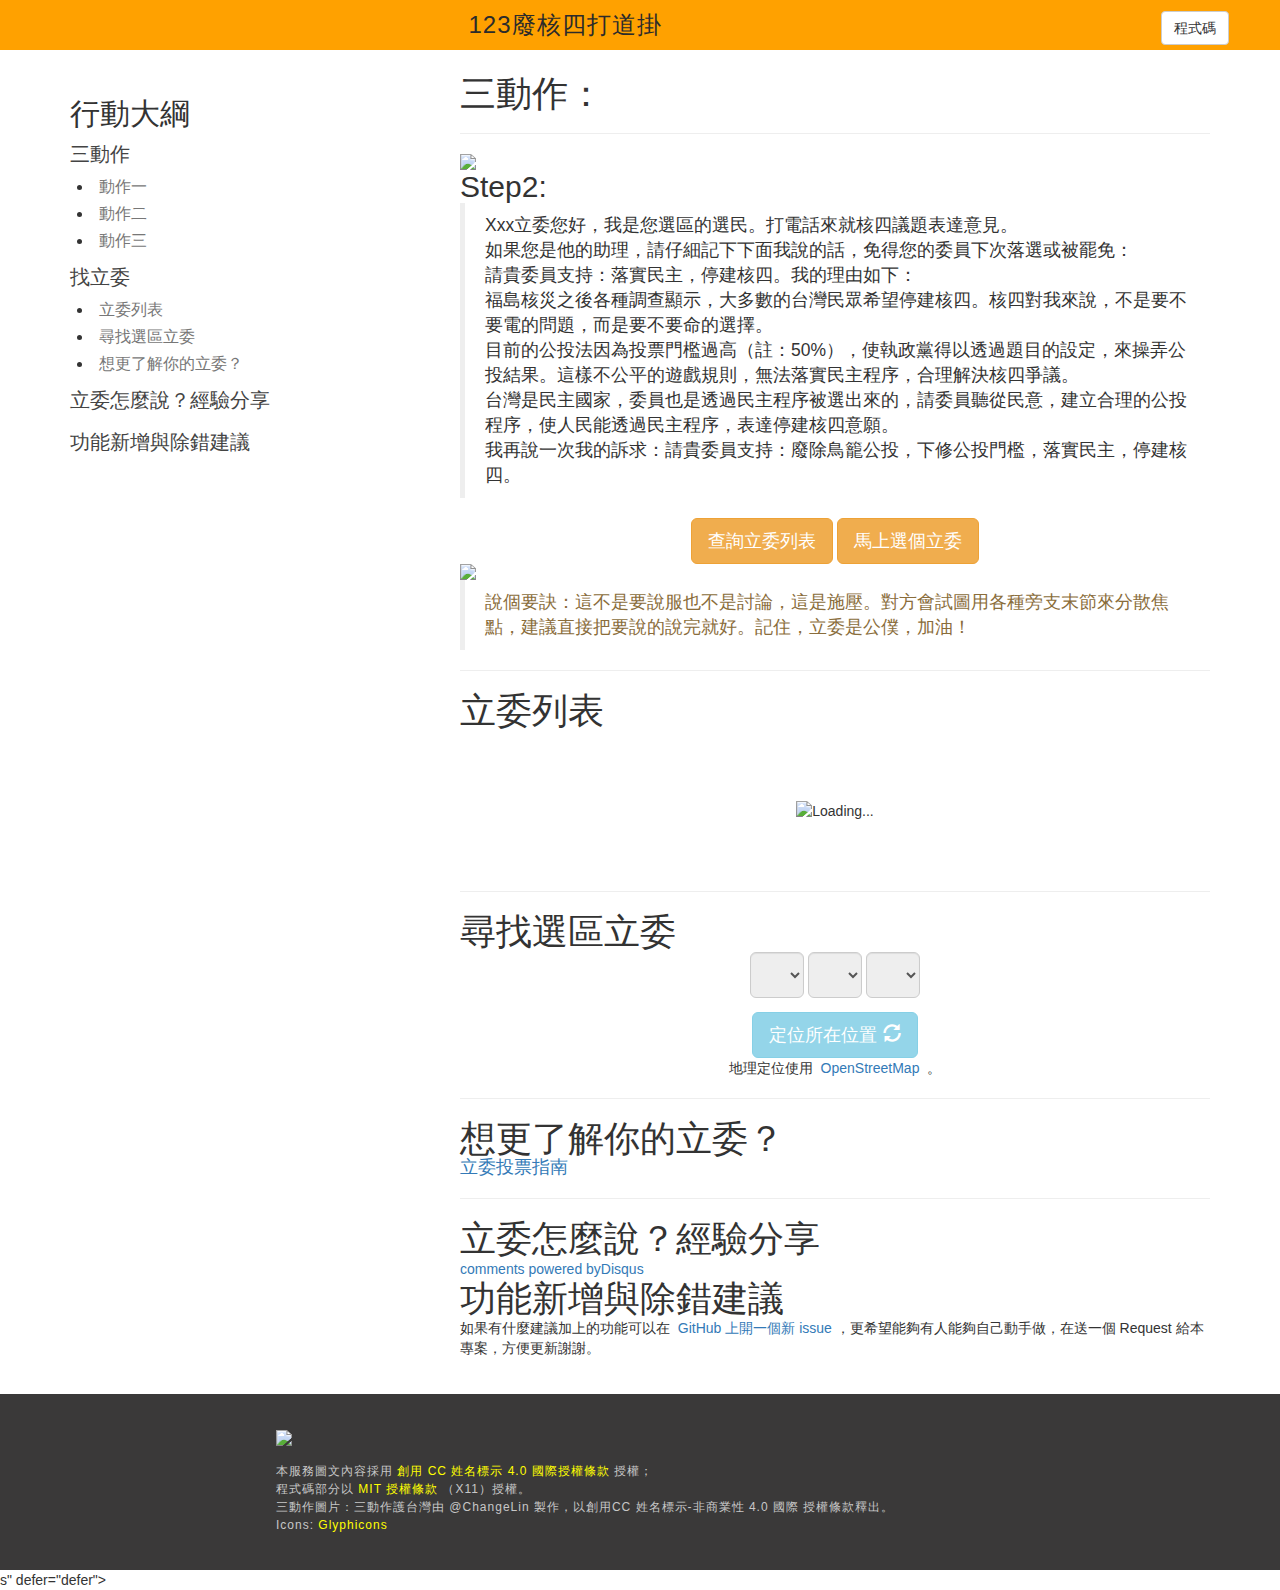
==== nonuke.html @ b55a1bca "fix disqus" ====
<html>
  	<head>
		<title>
		123廢核四打道掛
		</title>
		<meta charset="utf-8">	
		<meta property="og:title" content="123廢核四打道掛">
		<meta property="og:site_name" content="123廢核四打道掛">
		<meta property="og:url" content="123.g0v.tw">
		<meta property="og:description" content="123廢核四打道掛">
		<meta property="og:image" content="/images/step/step1.png">
		<meta property="og:locale" content="zh_TW">
		<meta name="author" content="">
		<meta name="viewport" content="width=device-width, initial-scale=1.0, maximum-scale=1.0, user-scalable=no">
		<link rel="shortcut icon" href="/images/favicon.ico">
		
		<link rel="stylesheet" href="http://netdna.bootstrapcdn.com/bootstrap/3.1.1/css/bootstrap.min.css">
		
		<link rel="stylesheet" href="css/style.css">
		
		<link rel="stylesheet" href="css/locate.css">
		
		
	</head>
<body>
	<div id="topbar" class="text-center">
		<div class="contribute pull-right">
			<a href="http://github.com/chilijung/ly-tel">
				<button class="btn btn-default">程式碼</button>
			</a>
			<div class="share a2a_kit a2a_kit_size_32 a2a_default_style">
				<a href="http://www.addtoany.com/share_save" class="a2a_dd"></a>
				<a class="a2a_button_facebook"></a>
				<a class="a2a_button_twitter"></a>
				<a class="a2a_button_google_plus"></a>
			</div>
		</div><a href="/" class="logo">123廢核四打道掛</a>
	</div>


	<div class="bottombar visible-xs">
		<div class="container">
			<ul class="row">
				
				<li class="col-xs-4">
					<a href="#teach"><span class="glyphicon glyphicon-bullhorn"></span><br>三動作</a>
				</li>
				
				<li class="col-xs-4">
					<a href="#ly"><span class="glyphicon glyphicon-th-list"></span><br>名單列表</a>
				</li>
				
				<li class="col-xs-4">
					<a href="#ly-discuss"><span class="glyphicon glyphicon-group"></span><br>經驗分享</a>
				</li>
				
			</ul>
		</div>
	</div>
	<div class="container">
		<div class="row">
			<input type="checkbox" id="menu">
			<label for="menu" onclick=""></label>
			<nav role="off-canvas" class="sidebar col-sm-4">
				<h2>行動大綱</h2>
				<ul>
					
					<li class="title">
						<a href="#teach">
							三動作
						</a>
						
						</li><li>
							<a href="#action1">
								動作一
							</a>
						</li>
						
						<li>
							<a href="#action2">
								動作二
							</a>
						</li>
						
						<li>
							<a href="#action3">
								動作三
							</a>
						</li>
						
					
					
					<li class="title">
						<a href="#ly">
							找立委
						</a>
						
						</li><li>
							<a href="#ly-list">
								立委列表
							</a>
						</li>
						
						<li>
							<a href="#ly-locate">
								尋找選區立委
							</a>
						</li>
						
						<li>
							<a href="#ly-more">
								想更了解你的立委？
							</a>
						</li>
						
					
					
					<li class="title">
						<a href="#discuss">
							立委怎麼說？經驗分享
						</a>
						
					</li>
					
					<li class="title">
						<a href="#report">
							功能新增與除錯建議
						</a>
						
					</li>
					
				</ul>
			</nav>
			<main id="main" class="col-sm-8">
				
					<p><a id="teach"></a></p>
<h1 id="-">三動作：</h1>
<hr>
<div id="text-instruction">

    <h3> 
        動作一：
    </h3>

    拿起電話，撥號。

    <h3>
        動作二：
    </h3>

    <p>
    Xxx立委您好，我是您選區的選民。打電話來就核四議題表達意見。
    </p>

     <p>
    如果您是他的助理，請仔細記下下面我說的話，免得您的委員下次落選或被罷免：
    </p>

    <p> 
    請貴委員支持：落實民主，停建核四。我的理由如下：
    </p>

    <p>福島核災之後各種調查顯示，大多數的台灣民眾希望停建核四。核四對我來說，不是要不要電的問題，而是要不要命的選擇。</p>

    <p>目前的公投法因為投票門檻過高（註：50%），使執政黨得以透過題目的設定，來操弄公投結果。這樣不公平的遊戲規則，無法落實民主程序，合理解決核四爭議。</p>

    <p>台灣是民主國家，委員也是透過民主程序被選出來的，請委員聽從民意，建立合理的公投程序，使人民能透過民主程序，表達停建核四意願。</p>

    <p>我再說一次我的訴求：請貴委員支持：廢除鳥籠公投，下修公投門檻，落實民主，停建核四。</p>

    <h3>
        動作三：
    </h3>

    掛線。
</div>

<div id="img-instruction">
    <a id="action1"></a>
    <img src="/images/step/step1.png">

    <a id="action2"></a>

    <h2> Step2: </h2>
    <blockquote>
        <p>
        Xxx立委您好，我是您選區的選民。打電話來就核四議題表達意見。
        </p>

         <p>
        如果您是他的助理，請仔細記下下面我說的話，免得您的委員下次落選或被罷免：
        </p>

        <p> 
        請貴委員支持：落實民主，停建核四。我的理由如下：
        </p>

        <p>福島核災之後各種調查顯示，大多數的台灣民眾希望停建核四。核四對我來說，不是要不要電的問題，而是要不要命的選擇。</p>

        <p>目前的公投法因為投票門檻過高（註：50%），使執政黨得以透過題目的設定，來操弄公投結果。這樣不公平的遊戲規則，無法落實民主程序，合理解決核四爭議。</p>

        <p>台灣是民主國家，委員也是透過民主程序被選出來的，請委員聽從民意，建立合理的公投程序，使人民能透過民主程序，表達停建核四意願。</p>

        <p>我再說一次我的訴求：請貴委員支持：廢除鳥籠公投，下修公投門檻，落實民主，停建核四。</p>
    </blockquote>
    <p class="text-center">
        <a class="btn btn-warning btn-lg" href="#ly">
            查詢立委列表
        </a>
        <a class="btn btn-warning btn-lg" href="#ly-id">
            馬上選個立委
        </a>
    </p>

    <a id="action3"></a>
    <img src="/images/step/step3.png">
</div>

<blockquote class="text-warning">
    說個要訣：這不是要說服也不是討論，這是施壓。對方會試圖用各種旁支末節來分散焦點，建議直接把要說的說完就好。記住，立委是公僕，加油！
</blockquote>

<hr>

				
				<a id="ly"></a>
				<h1 id="ly-list">立委列表</h1>
				<div id="results">
					<p class="loading text-center">
						<img src="images/loading.gif" alt="Loading...">
					</p>
				</div>
				<hr>
				<h1 id="ly-locate">尋找選區立委</h1>
				<form role="form" class="form-inline">
					<p class="text-center">
						<span class="form-group">
							<label for="address-selector0" class="sr-only">
								縣市
							</label>
							<select id="address-selector0" disabled="disabled" title="縣市" class="address-selector form-control input-lg">
								
							</select>
						</span>
						<span class="form-group">
							<label for="address-selector1" class="sr-only">
								鄉鎮市區
							</label>
							<select id="address-selector1" disabled="disabled" title="鄉鎮市區" class="address-selector form-control input-lg"></select>
						</span>
						<span class="form-group">
							<label for="address-selector2" class="sr-only">
								村里
							</label>
							<select id="address-selector2" disabled="disabled" title="村里" class="address-selector form-control input-lg"></select>
						</span>
					</p>
				</form>
				<p id="locate-me-block" class="text-center">
					<button id="locate-me" disabled="disabled" class="btn btn-info btn-lg">定位所在位置
						<span id="looking-up-location" class="glyphicon glyphicon-refresh">
							
						</span>
					</button>
				</p>
				<div id="reps"></div>
				<p class="text-center">
					地理定位使用&nbsp;
					<a href="http://www.openstreetmap.org/" target="_blank">
						OpenStreetMap
					</a>&nbsp;。
				</p>
				<hr>
				<!-- <h1 id="ly-state">立委「先立法，再審查」承諾書繳交情形列表</h1><a href="http://web.ntnu.edu.tw/~60132057A/FuMou/" target="_blank"><h4>承諾書繳交情形列表</h4></a>
				<hr> -->
				<h1 id="ly-more">想更了解你的立委？</h1><a href="http://vote.ly.g0v.tw/" target="_blank"><h4>立委投票指南</h4></a>
				<hr>
				<h1 id="discuss">立委怎麼說？經驗分享</h1>
				<div id="disqus_thread"></div>
				<script type="text/javascript">
					/* * * CONFIGURATION VARIABLES: EDIT BEFORE PASTING INTO YOUR WEBPAGE * * */
					var disqus_shortname = 'nonukely'; // required: replace example with your forum shortname
					/* * * DON'T EDIT BELOW THIS LINE * * */
					(function () {
						var dsq = document.createElement('script');
						dsq.type = 'text/javascript';
						dsq.async = true;
						dsq.src = '//' + disqus_shortname + '.disqus.com/embed.js';
						(document.getElementsByTagName('head')[0] || document.getElementsByTagName('body')[0]).appendChild(dsq);
					})();
				</script>
				<noscript>Please enable JavaScript to view the<a href="http://disqus.com/?ref_noscript">comments powered by Disqus.</a>
				</noscript><a href="http://disqus.com" class="dsq-brlink">comments powered by<span class="logo-disqus">Disqus</span></a>
				
				<h1 id="report">功能新增與除錯建議</h1>
					<div>
						如果有什麼建議加上的功能可以在&nbsp;
						<a href="https://github.com/chilijung/ly-tel/issues/new" target="_bland">
							GitHub 上開一個新 issue
						</a>
						，更希望能夠有人能夠自己動手做，在送一個 Request 給本專案，方便更新謝謝。
					</div>
			</main>
		</div>
	</div>
	<footer id="footer">
		<div class="container">
			<div class="footer-logo"><a href="http://g0v.tw" target="_blank" title="g0v 零時政府" class="g0v">g0v</a>
			</div>
			<div class="footer-info">
				<p class="copyright">
					<img src="/images/cc.png">
					<span>本服務圖文內容採用
						<a href="http://creativecommons.org/licenses/by/4.0/deed.zh_TW" rel="license" target="_blank">
							創用 CC 姓名標示 4.0 國際授權條款
						</a>授權；<br>程式碼部分以
						<a href="http://github.com/chilijung/ly-tel" target="_blank">
							MIT 授權條款
						</a>（X11）授權。<br>三動作圖片：三動作護台灣由 @ChangeLin 製作，以創用CC 姓名標示-非商業性 4.0 國際 授權條款釋出。<br>Icons:
						<a href="http://glyphicons.com/">
							Glyphicons
						</a>
					</span>
				</p>
			</div>
		</div>
	</footer>
	
		<script src="https://code.jquery.com/jquery-1.11.0.min.js" defer="defer"></script>
	
		<script src="js/locate/assets/rep_data.js" defer="defer"></script>
	
		<script src="js/locate/assets/rep_card.js" defer="defer"></script>
	
		<script src="js/locate/assets/rep_selector.js" defer="defer"></script>
	
		<script src="js/locate/assets/location_resolver.js" defer="defer"></script>
	
		<script src="js/locate/assets/app.js" defer="defer"></script>
	
		<script src="js/locate-start.js" defer="defer"></script>
	
		<script src="//static.addtoany.com/menu/page.js" defer="defer"></script>
	
		<script src="//cdnjs.cloudflare.com/ajax/libs/jquery-cookie/1.4.0/jquery.cookie.min.js" defer="defer"></script>
	
		<script src="js/script.js" defer="defer"></script>
	
		<script src="//netdna.bootstrapcdn.com/bootstrap/3.1.1/js/bootstrap.min.js" defer="defer"></script>
	
	<script>
		(function (i, s, o, g, r, a, m) {
			i['GoogleAnalyticsObject'] = r;
			i[r] = i[r] || function () {
				(i[r].q = i[r].q || []).push(arguments)
			}, i[r].l = 1 * new Date();
			a = s.createElement(o),
			m = s.getElementsByTagName(o)[0];
			a.async = 1;
			a.src = g;
			m.parentNode.insertBefore(a, m)
		})(window, document, 'script', '//www.google-analytics.com/analytics.js', 'ga');
		ga('create', 'UA-41326468-1', 'g0v.today');
		ga('send', 'pageview');
	</script>
</body>
</html>s" defer="defer"></script>
	
		<script src="js/locate/assets/rep_data.js" defer="defer"></script>
	
		<script src="js/locate/assets/rep_card.js" defer="defer"></script>
	
		<script src="js/locate/assets/rep_selector.js" defer="defer"></script>
	
		<script src="js/locate/assets/location_resolver.js" defer="defer"></script>
	
		<script src="js/locate/assets/app.js" defer="defer"></script>
	
		<script src="js/locate-start.js" defer="defer"></script>
	
		<script src="//static.addtoany.com/menu/page.js" defer="defer"></script>
	
		<script src="//cdnjs.cloudflare.com/ajax/libs/jquery-cookie/1.4.0/jquery.cookie.min.js" defer="defer"></script>
	
		<script src="js/script.js" defer="defer"></script>
	
		<script src="//netdna.bootstrapcdn.com/bootstrap/3.1.1/js/bootstrap.min.js" defer="defer"></script>
	
	<script>
		(function (i, s, o, g, r, a, m) {
			i['GoogleAnalyticsObject'] = r;
			i[r] = i[r] || function () {
				(i[r].q = i[r].q || []).push(arguments)
			}, i[r].l = 1 * new Date();
			a = s.createElement(o),
			m = s.getElementsByTagName(o)[0];
			a.async = 1;
			a.src = g;
			m.parentNode.insertBefore(a, m)
		})(window, document, 'script', '//www.google-analytics.com/analytics.js', 'ga');
		ga('create', 'UA-41326468-1', 'g0v.today');
		ga('send', 'pageview');
	</script>
</body>
</html>
---- css/style.css ----
.centered {
  float: none;
  margin: 0 auto; }

.center {
  text-align: center; }

@media only screen and (max-width: 767px) {
  ul#links {
    background-color: yellow; } }

.sidebar {
  margin-top: 42px;
  text-decoration: none;
  overflow: scroll; }
  @media only screen and (max-width: 767px) {
    .sidebar {
      padding: 0 16px;
      margin-left: 0; } }
  .sidebar h2 {
    margin-top: 5px; }

.sidebar ul {
  margin-bottom: 21px;
  list-style-position: inside;
  font-size: 20px;
  line-height: 1.5;
  padding-bottom: 3px; }
  .sidebar ul a {
    color: #444; }

.sidebar li.title {
  font-size: 20px;
  padding-bottom: 3px;
  padding-top: 9px;
  list-style-type: none; }
  .sidebar li.title a {
    color: #444; }

.sidebar li.title .small {
  font-size: 15px;
  padding-left: 5px; }

.sidebar li {
  font-size: 16px; }

.sidebar li a {
  color: #777; }

.sidebar li a:hover {
  text-decoration: none;
  color: red; }

.sidebar li:not(.title) {
  margin-left: 7px;
  padding-top: 3px; }

.sidebar.affix {
  top: 0;
  position: static !important; }
  @media only screen and (min-width: 768px) {
    .sidebar.affix {
      position: fixed !important; }
      .sidebar.affix + #main {
        margin-left: 33.33333%; } }

.bottombar {
  z-index: 1;
  position: fixed;
  bottom: 0;
  left: 0;
  right: 0;
  background: rgba(255, 255, 255, 0.9);
  text-align: center;
  border-top: 1px #ccc solid; }
  .bottombar ul {
    padding-left: 0;
    list-style-type: none;
    margin: 0; }
  .bottombar a {
    display: block;
    width: 100%;
    height: 100%;
    color: #444;
    padding: 1em 0; }
  .bottombar .glyphicon {
    font-size: 150%; }

input {
  display: none; }

@media only screen and (max-width: 767px) {
  nav[role="off-canvas"] {
    position: absolute;
    top: 3em;
    left: -20em;
    width: 20em;
    opacity: 0; }
    nav[role="off-canvas"] ul > li {
      height: 100%;
      width: 100%;
      text-align: left;
      margin: 0; }
  label {
    display: block;
    cursor: pointer; }
    label:after {
      position: absolute;
      top: 0.5em;
      left: 0.5em;
      z-index: 5;
      content: "\2261";
      font-size: 1.8em; }
  label:hover, input:checked ~ label {
    color: #000; }
  input:checked ~ nav[role="off-canvas"] {
    -moz-transition-property: all;
    -o-transition-property: all;
    -webkit-transition-property: all;
    transition-property: all;
    -moz-transition-duration: 0.6s;
    -o-transition-duration: 0.6s;
    -webkit-transition-duration: 0.6s;
    transition-duration: 0.6s;
    opacity: 1;
    left: 0;
    top: 13%; }
    input:checked ~ nav[role="off-canvas"] ul > li {
      padding: 0.2em 0.55em 0.2em 1.5em; }
  input:checked ~ .bottombar {
    display: none; }
  input:checked ~ main {
    -moz-transition-property: all;
    -o-transition-property: all;
    -webkit-transition-property: all;
    transition-property: all;
    -moz-transition-duration: 0.6s;
    -o-transition-duration: 0.6s;
    -webkit-transition-duration: 0.6s;
    transition-duration: 0.6s;
    margin-left: 20.5em;
    margin-right: -20.5em; } }

.centered {
  float: none;
  margin: 0 auto; }

.center {
  text-align: center; }

/* CSS Document */
/*reset*/
body, h1, h2, h3, h4, h5, h6, p, ul, ol {
  margin: 0px;
  padding: 0px; }

.loading {
  margin: 5em; }

#results h1 {
  font-size: 22px;
  line-height: 1.5;
  margin: 0; }

#results h2 {
  font-size: 14px;
  line-height: 1.5;
  margin: 0.5em 0; }

#results article {
  padding: 1.5em 0; }
  #results article img.img-circle {
    width: 32px;
    height: 32px; }
  @media only screen and (max-width: 767px) {
    #results article h1, #results article h2 {
      display: inline-block;
      padding-left: 10px;
      vertical-align: middle;
      margin: 0;
      line-height: 1.2; }
    #results article header {
      margin-bottom: 0.5em; }
    #results article:before {
      display: block !important; }
    #results article div.col-xs-1 img {
      display: inline-block; }
    #results article .ly-info {
      float: left;
      width: 30%; }
    #results article .ly-avatar, #results article .ly-title {
      float: none;
      width: 100%;
      text-align: center; }
    #results article .ly-title h1, #results article .ly-title h2 {
      padding: 0.3em 0;
      display: block; }
    #results article .ly-contact {
      width: 70%; } }

#results article:nth-child(2n) {
  background: #eee; }

#results .contact:nth-child(2n) {
  border-top: 1px solid #E2E2E2;
  margin-top: 0.7em;
  padding-top: 0.7em; }

#results .contact {
  margin-top: 0.5em; }
  #results .contact .glyphicon-earphone {
    color: #fff;
    background: #f00;
    border-radius: 100px;
    display: inline-block;
    padding: 0.25em; }
  #results .contact .tel {
    font-size: 16px; }

#results .contact:first-child {
  margin-top: 0em; }

#results .contact h3 {
  margin-top: 0;
  font-size: 14px;
  margin-bottom: 0.5em;
  font-weight: bold; }

#topbar {
  background: #ffa100;
  padding: 0.75em; }

#topbar .logo {
  font-size: 24px;
  color: #2b2b2b;
  line-height: 1.2;
  letter-spacing: 1px;
  text-decoration: none; }

#topbar .logo:hover {
  color: #454545; }

#topbar .share {
  width: 150px; }

/* main */
#main #text-instruction {
  display: block; }
#main #img-instruction {
  display: none; }
  #main #img-instruction img {
    max-width: 100%; }
@media only screen and (min-width: 768px) {
  #main {
    margin-top: 24px; }
    #main #text-instruction {
      display: none; }
    #main #img-instruction {
      display: block; } }

#locator {
  width: 100%;
  height: 600px; }

#map {
  width: 100%;
  height: 500px; }

/*main .head {
  font-size: 50px;
}
main .head:before {
  background-image: url(/images/logo/logo.png);
  content: " ";
  width: 31.799999999999997px;
  height: 37.199999999999996px;
  background-size: 31.799999999999997px 37.199999999999996px;
  position: absolute;
  margin-left: -37px;
  margin-top: 13px;
}
main .content {
  margin-bottom: 70px;
}
main .content .title {
  padding-left: 17px;
  margin-left: -30px;
  font-size: 40px;
  margin-bottom: 15px;
}
main .content .title:target {
  margin-top: 50px;
  border-left: 5px red solid;
}
main .content .intro {
  font-size: 20px;
  line-height: 1.5em;
}
main .md {
  margin-left: 10px;
}
main .md h2 {
  margin-left: -20px;
}
main .md p {
  font-size: 17px;
}

*/
/* footer */
#footer {
  margin-top: 36px;
  padding: 36px 0;
  clear: both;
  position: relative;
  background-color: #3a3939;
  color: #c7c7c7;
  overflow: hidden; }

#footer .container {
  padding: 0 16px;
  max-width: 760px; }

#footer a {
  color: yellow; }

#footer .copyright {
  font-size: 13px;
  line-height: 1.4em;
  margin: 0;
  text-align: center; }

#footer .copyright img {
  display: block;
  margin: 0 auto 12px; }

#footer .copyright span {
  vertical-align: middle;
  letter-spacing: 1px;
  line-height: 1.5;
  font-size: 12px;
  display: inline-block; }

#footer .footer-logo {
  margin-bottom: 12px; }

#footer .g0v {
  display: block;
  color: transparent;
  text-shadow: none;
  background-color: transparent;
  border: 0;
  background-image: url('/images/g0v.png');
  background-repeat: no-repeat;
  background-position: 50% 50%;
  width: 173px;
  height: 32px;
  margin: 0 auto; }

@media (min-width: 767px) {
  #footer .copyright {
    text-align: left; }
  #footer .copyright img {
    line-height: 32px;
    margin-bottom: 0;
    display: inline-block; }
  #footer .footer-logo {
    margin-bottom: 0;
    float: right; } }
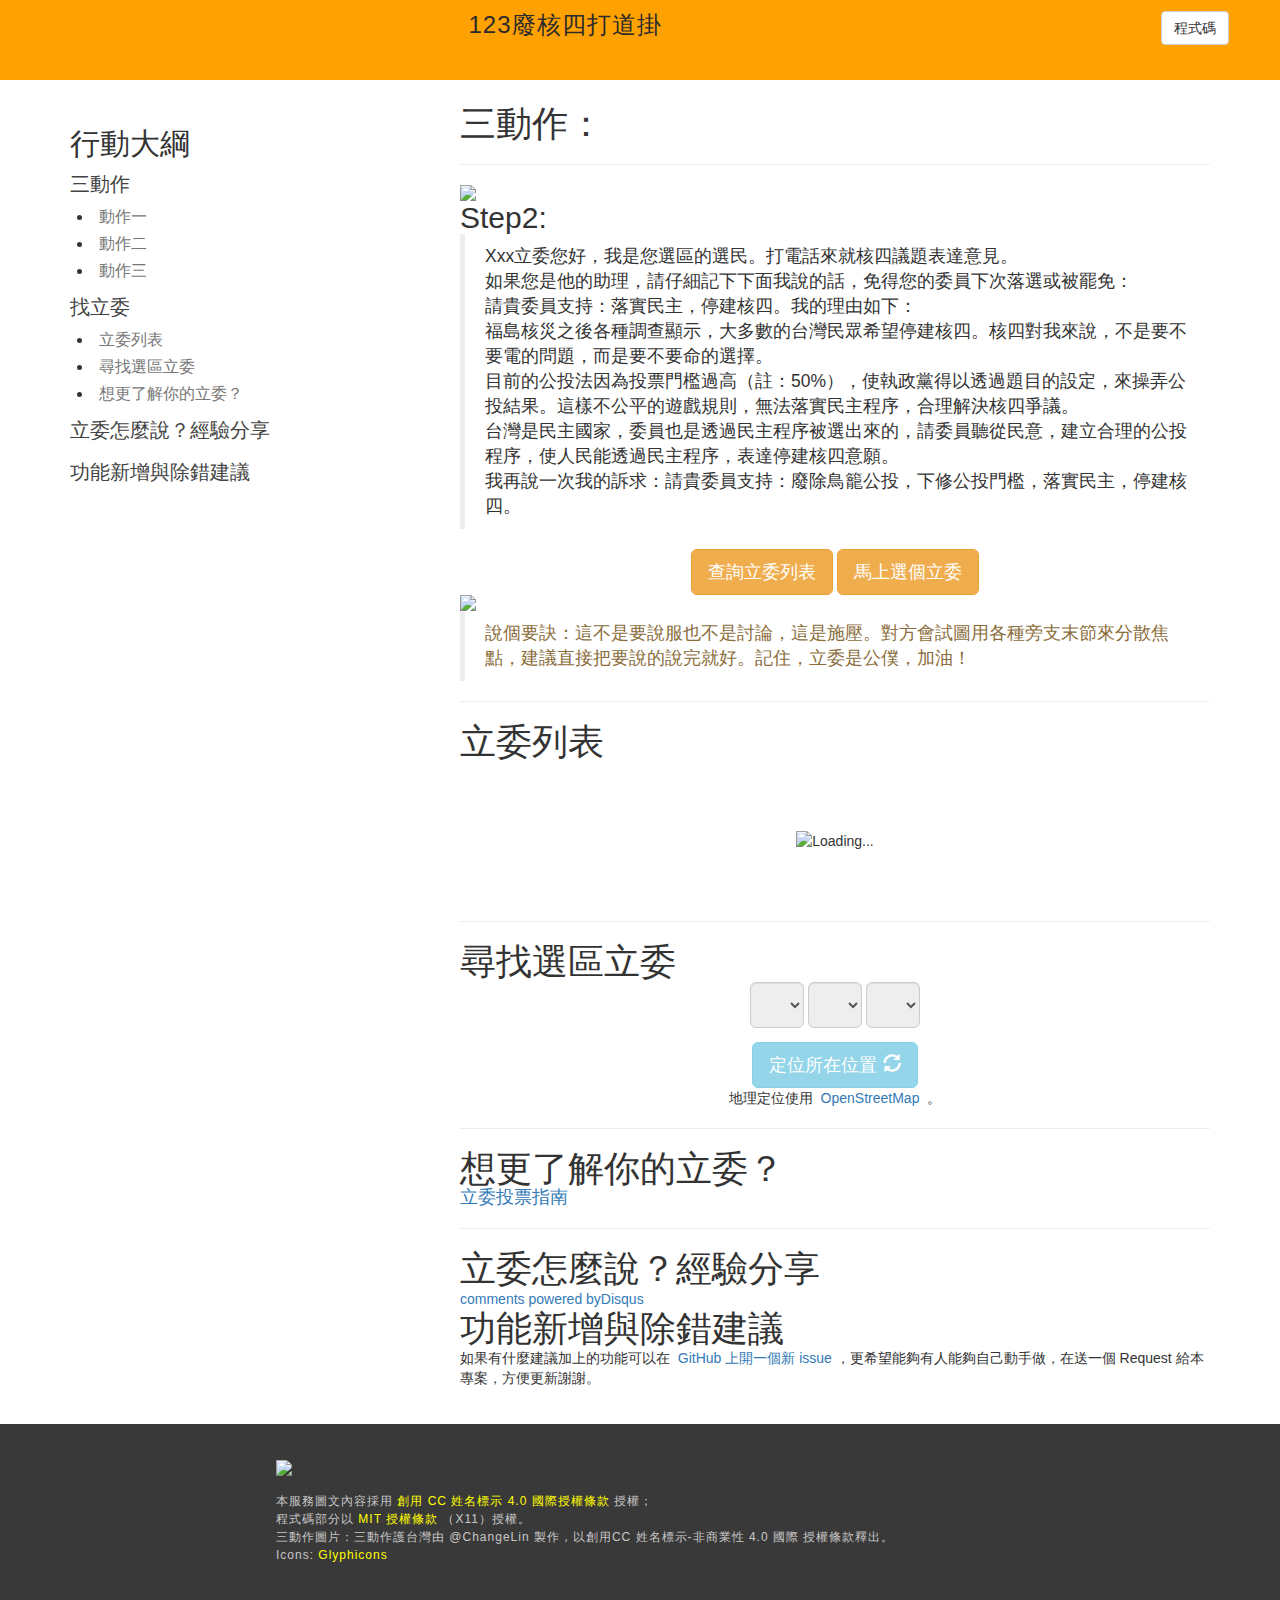
==== commit 546cda45: "remove no longer use pkgs, and fix styles" ====
--- a/nonuke.html
+++ b/nonuke.html
@@ -25,7 +25,7 @@
 <body>
 	<div id="topbar" class="text-center">
 		<div class="contribute pull-right">
-			<a href="http://github.com/chilijung/ly-tel">
+			<a href="http://github.com/chilijung/ly-tel" target="_blank">
 				<button class="btn btn-default">程式碼</button>
 			</a>
 			<div class="share a2a_kit a2a_kit_size_32 a2a_default_style">
@@ -292,6 +292,7 @@
 				<noscript>Please enable JavaScript to view the<a href="http://disqus.com/?ref_noscript">comments powered by Disqus.</a>
 				</noscript><a href="http://disqus.com" class="dsq-brlink">comments powered by<span class="logo-disqus">Disqus</span></a>
 				
+				
 				<h1 id="report">功能新增與除錯建議</h1>
 					<div>
 						如果有什麼建議加上的功能可以在&nbsp;
@@ -364,42 +365,4 @@
 		ga('send', 'pageview');
 	</script>
 </body>
-</html>s" defer="defer"></script>
-	
-		<script src="js/locate/assets/rep_data.js" defer="defer"></script>
-	
-		<script src="js/locate/assets/rep_card.js" defer="defer"></script>
-	
-		<script src="js/locate/assets/rep_selector.js" defer="defer"></script>
-	
-		<script src="js/locate/assets/location_resolver.js" defer="defer"></script>
-	
-		<script src="js/locate/assets/app.js" defer="defer"></script>
-	
-		<script src="js/locate-start.js" defer="defer"></script>
-	
-		<script src="//static.addtoany.com/menu/page.js" defer="defer"></script>
-	
-		<script src="//cdnjs.cloudflare.com/ajax/libs/jquery-cookie/1.4.0/jquery.cookie.min.js" defer="defer"></script>
-	
-		<script src="js/script.js" defer="defer"></script>
-	
-		<script src="//netdna.bootstrapcdn.com/bootstrap/3.1.1/js/bootstrap.min.js" defer="defer"></script>
-	
-	<script>
-		(function (i, s, o, g, r, a, m) {
-			i['GoogleAnalyticsObject'] = r;
-			i[r] = i[r] || function () {
-				(i[r].q = i[r].q || []).push(arguments)
-			}, i[r].l = 1 * new Date();
-			a = s.createElement(o),
-			m = s.getElementsByTagName(o)[0];
-			a.async = 1;
-			a.src = g;
-			m.parentNode.insertBefore(a, m)
-		})(window, document, 'script', '//www.google-analytics.com/analytics.js', 'ga');
-		ga('create', 'UA-41326468-1', 'g0v.today');
-		ga('send', 'pageview');
-	</script>
-</body>
 </html>--- a/css/style.css
+++ b/css/style.css
@@ -11,8 +11,7 @@
 
 .sidebar {
   margin-top: 42px;
-  text-decoration: none;
-  overflow: scroll; }
+  text-decoration: none; }
   @media only screen and (max-width: 767px) {
     .sidebar {
       padding: 0 16px;
@@ -139,7 +138,7 @@
     -webkit-transition-duration: 0.6s;
     transition-duration: 0.6s;
     margin-left: 20.5em;
-    margin-right: -20.5em; } }
+    opacity: 0; } }
 
 .centered {
   float: none;
@@ -228,6 +227,7 @@
 
 #topbar {
   background: #ffa100;
+  height: 80px;
   padding: 0.75em; }
 
 #topbar .logo {
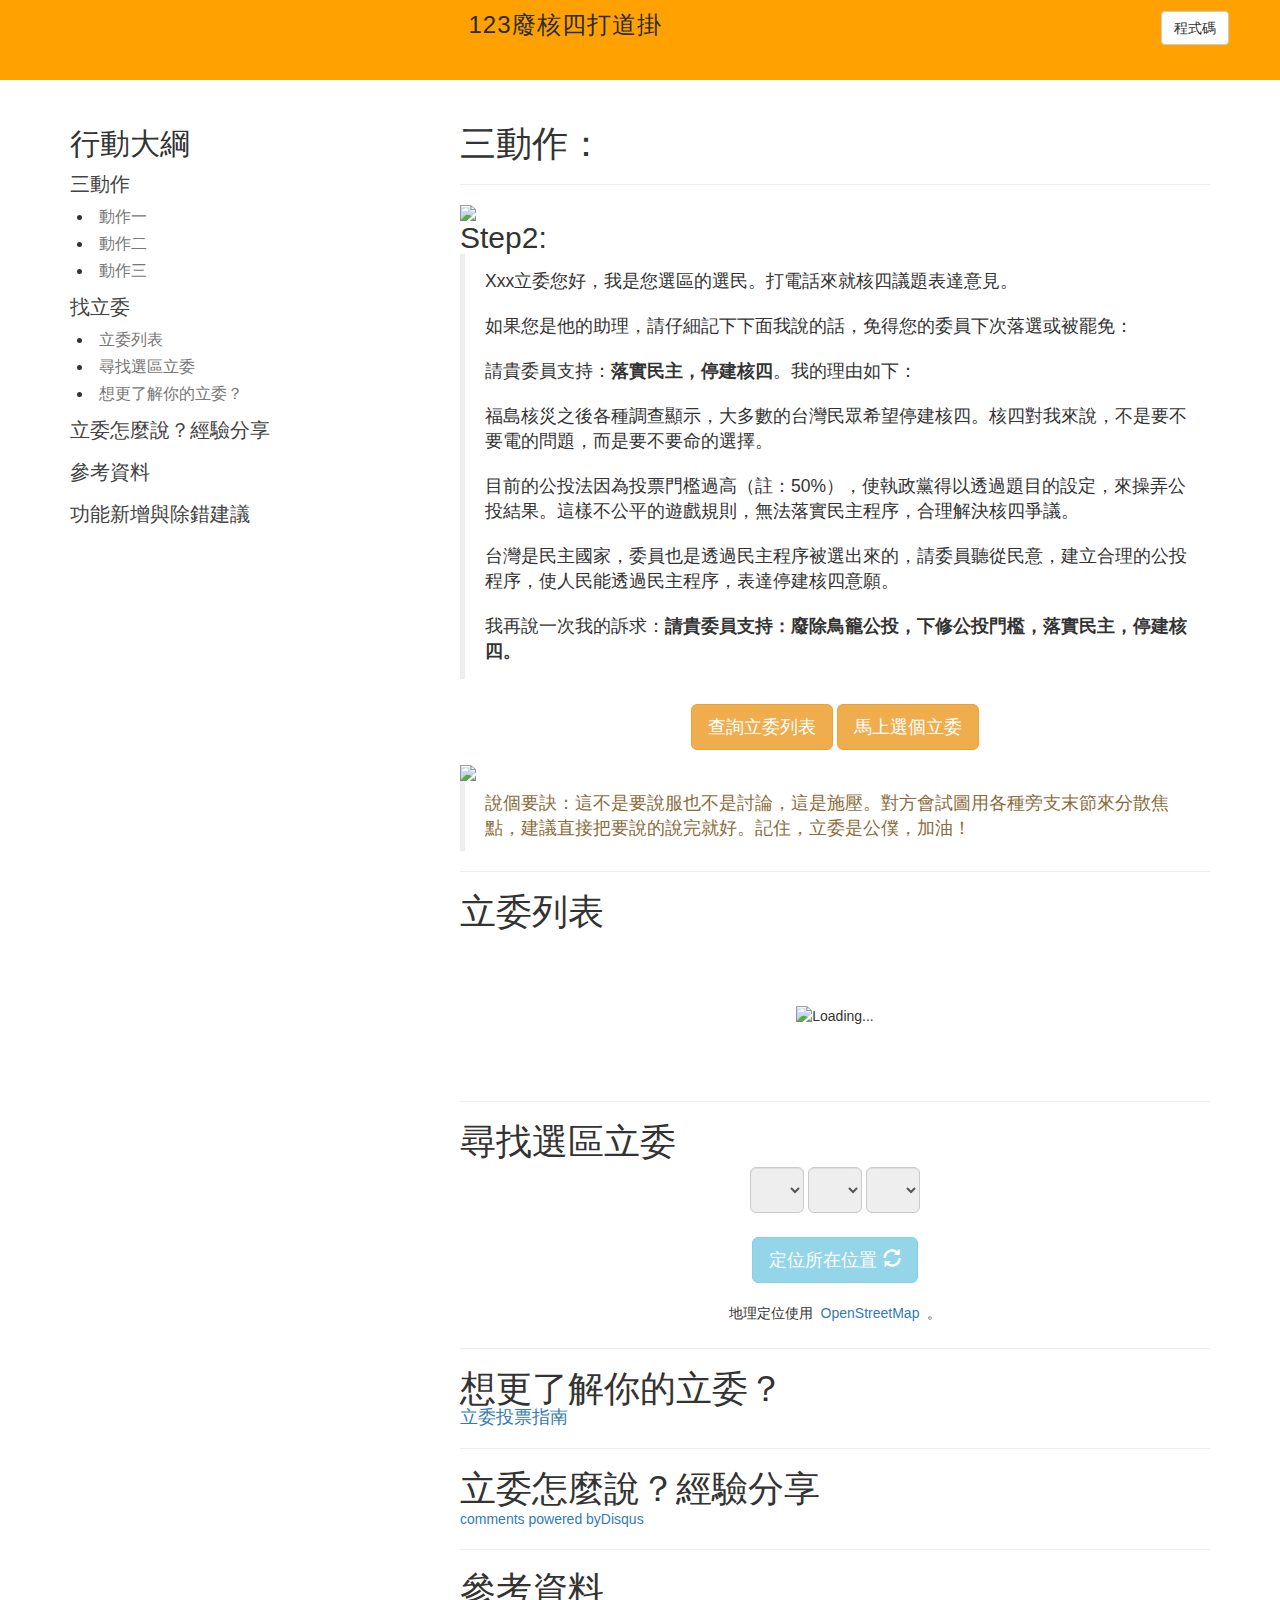
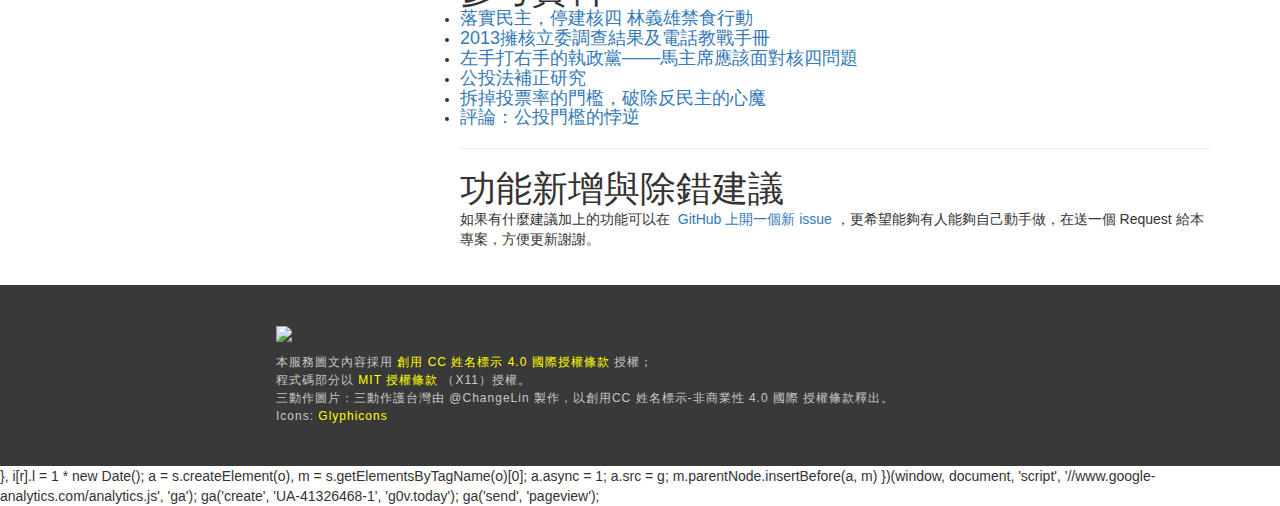
==== commit bd2bbe5f: "fix style and fix template" ====
--- a/nonuke.html
+++ b/nonuke.html
@@ -34,7 +34,7 @@
 				<a class="a2a_button_twitter"></a>
 				<a class="a2a_button_google_plus"></a>
 			</div>
-		</div><a href="/" class="logo">123廢核四打道掛</a>
+		</div><a href="/nonuke.html" class="logo">123廢核四打道掛</a>
 	</div>
 
 
@@ -123,6 +123,13 @@
 					</li>
 					
 					<li class="title">
+						<a href="#reference">
+							參考資料
+						</a>
+						
+					</li>
+					
+					<li class="title">
 						<a href="#report">
 							功能新增與除錯建議
 						</a>
@@ -192,16 +199,22 @@
         </p>
 
         <p> 
-        請貴委員支持：落實民主，停建核四。我的理由如下：
+        請貴委員支持：<b>落實民主，停建核四</b>。我的理由如下：
         </p>
 
         <p>福島核災之後各種調查顯示，大多數的台灣民眾希望停建核四。核四對我來說，不是要不要電的問題，而是要不要命的選擇。</p>
 
-        <p>目前的公投法因為投票門檻過高（註：50%），使執政黨得以透過題目的設定，來操弄公投結果。這樣不公平的遊戲規則，無法落實民主程序，合理解決核四爭議。</p>
-
-        <p>台灣是民主國家，委員也是透過民主程序被選出來的，請委員聽從民意，建立合理的公投程序，使人民能透過民主程序，表達停建核四意願。</p>
-
-        <p>我再說一次我的訴求：請貴委員支持：廢除鳥籠公投，下修公投門檻，落實民主，停建核四。</p>
+        <p>
+            目前的公投法因為投票門檻過高（註：50%），使執政黨得以透過題目的設定，來操弄公投結果。這樣不公平的遊戲規則，無法落實民主程序，合理解決核四爭議。
+        </p>
+
+        <p>
+            台灣是民主國家，委員也是透過民主程序被選出來的，請委員聽從民意，建立合理的公投程序，使人民能透過民主程序，表達停建核四意願。
+        </p>
+
+        <p>
+            我再說一次我的訴求：<b>請貴委員支持：廢除鳥籠公投，下修公投門檻，落實民主，停建核四。</b>
+        </p>
     </blockquote>
     <p class="text-center">
         <a class="btn btn-warning btn-lg" href="#ly">
@@ -292,6 +305,51 @@
 				<noscript>Please enable JavaScript to view the<a href="http://disqus.com/?ref_noscript">comments powered by Disqus.</a>
 				</noscript><a href="http://disqus.com" class="dsq-brlink">comments powered by<span class="logo-disqus">Disqus</span></a>
 				
+
+					
+						<hr>
+<h1 id="reference">參考資料</h1>
+
+<ul>
+    <li>
+        <a id="link1" href="http://linfast.logdown.com/" target="_blank">
+            <h4>落實民主，停建核四 林義雄禁食行動</h4>
+        </a>
+    </li>
+    <li>
+        <a id="link2" href="http://gcaa.org.tw/post.php?aid=117" target="_blank">
+            <h4>2013擁核立委調查結果及電話教戰手冊</h4>
+        </a>
+    </li>
+    <li>
+        <a id="link3" href="http://opinion.cw.com.tw/blog/profile/103/article/220" target="_blank">
+            <h4>左手打右手的執政黨───馬主席應該面對核四問題</h4>
+        </a>
+    </li>
+    <li>
+        <a id="link4" href="https://www.dropbox.com/s/kzv1xtjvbb5f70v/%E5%85%AC%E6%8A%95%E6%B3%95%E8%A3%9C%E6%AD%A3%E7%A0%94%E7%A9%B6.pdf" target="_blank">
+            <h4>公投法補正研究</h4>
+        </a>
+    </li>
+
+    <li>
+        <a id="link5" href="http://www.stormmediagroup.com/opencms/review/detail/a3781795-c9ca-11e3-896c-ef2804cba5a1/?uuid=a3781795-c9ca-11e3-896c-ef2804cba5a1#ixzz2zh4q1TGe " target="_blank">
+            <h4>拆掉投票率的門檻，破除反民主的心魔</h4>
+        </a>
+    </li>
+    <li>
+        <a id="link6" href="http://www.appledaily.com.tw/appledaily/article/forum/20140423/35784118/%E8%98%8B%E8%AB%96%EF%BC%9A%E5%85%AC%E6%8A%95%E9%96%80%E6%AA%BB%E7%9A%84%E6%82%96%E9%80%86" target="_blank">
+            <h4>評論：公投門檻的悖逆</h4>
+        </a>
+    </li>
+</ul>
+
+
+<hr>
+
+					
+
+				
 				
 				<h1 id="report">功能新增與除錯建議</h1>
 					<div>
@@ -365,4 +423,15 @@
 		ga('send', 'pageview');
 	</script>
 </body>
+</html>		}, i[r].l = 1 * new Date();
+			a = s.createElement(o),
+			m = s.getElementsByTagName(o)[0];
+			a.async = 1;
+			a.src = g;
+			m.parentNode.insertBefore(a, m)
+		})(window, document, 'script', '//www.google-analytics.com/analytics.js', 'ga');
+		ga('create', 'UA-41326468-1', 'g0v.today');
+		ga('send', 'pageview');
+	</script>
+</body>
 </html>--- a/css/style.css
+++ b/css/style.css
@@ -149,9 +149,13 @@
 
 /* CSS Document */
 /*reset*/
-body, h1, h2, h3, h4, h5, h6, p, ul, ol {
+body, h1, h2, h3, h4, h5, h6, ul, ol {
   margin: 0px;
   padding: 0px; }
+
+p {
+  padding-top: 5px;
+  padding-bottom: 5px; }
 
 .loading {
   margin: 5em; }
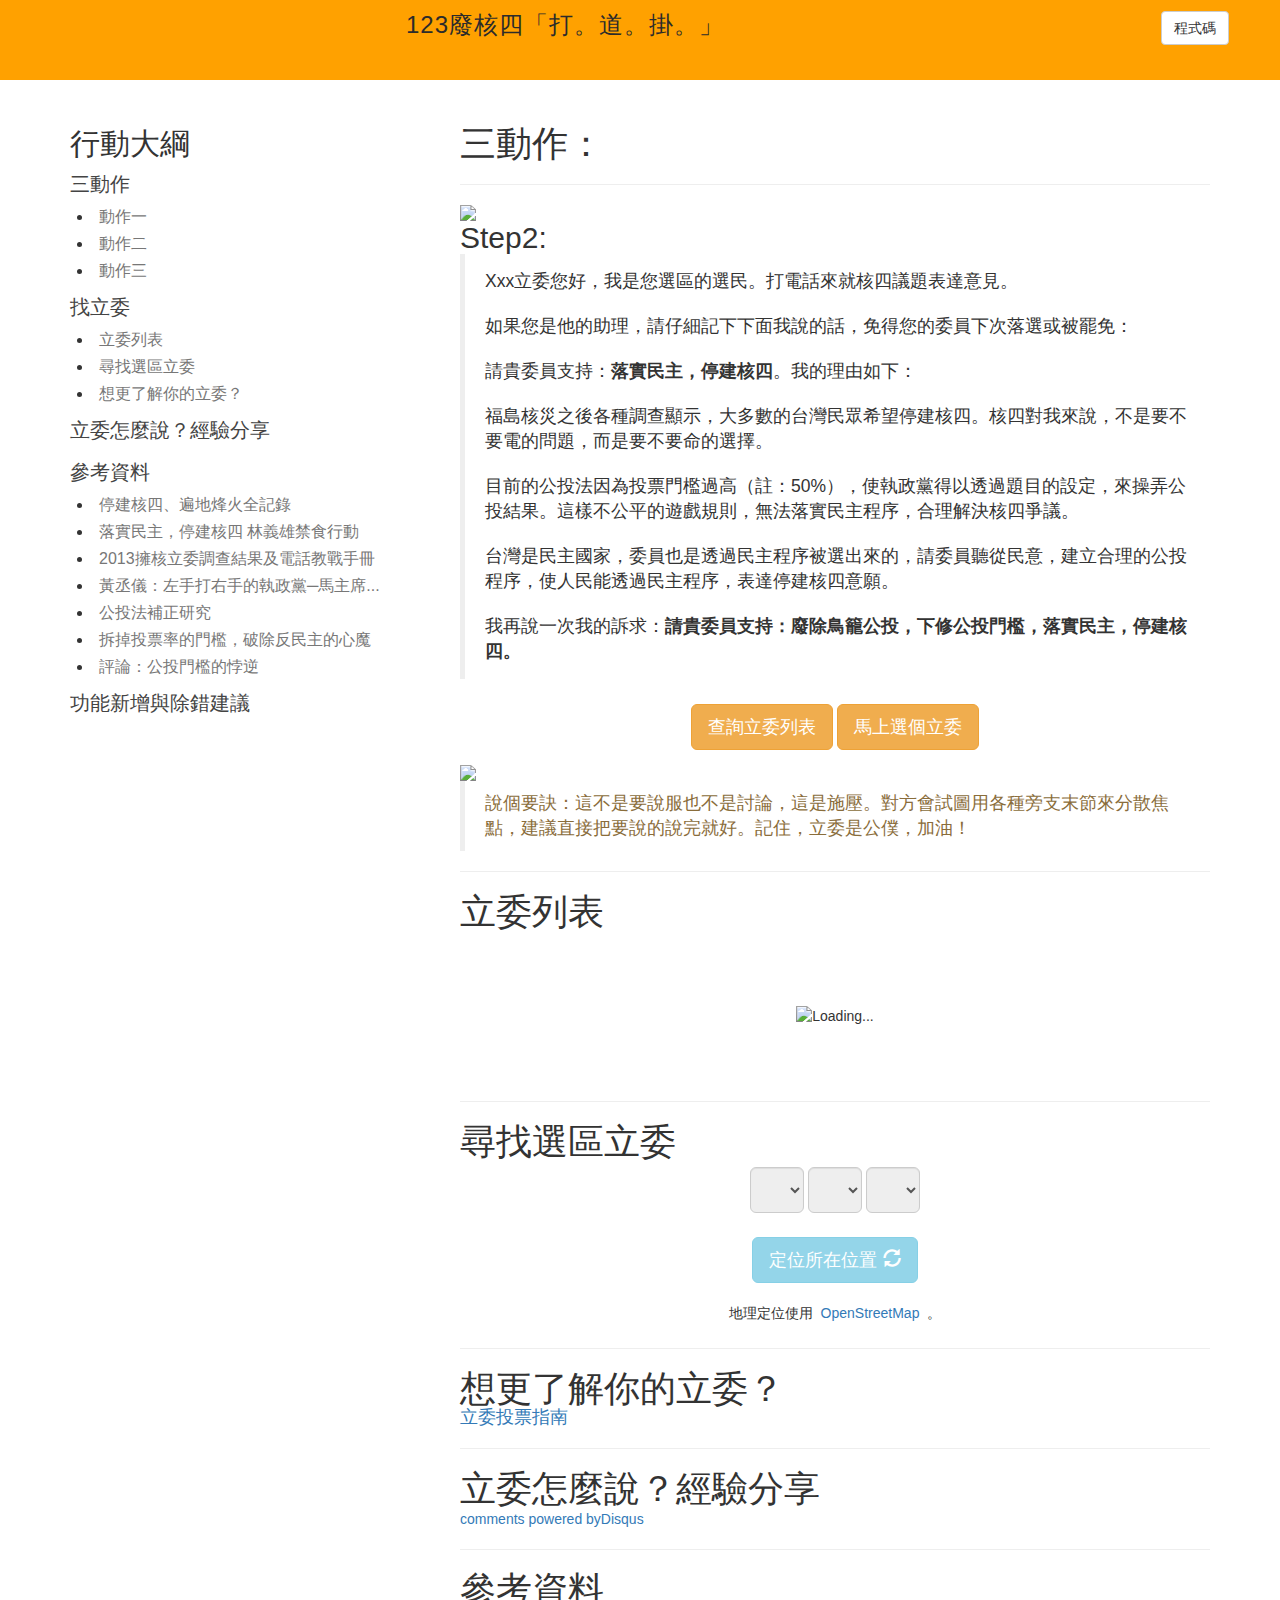
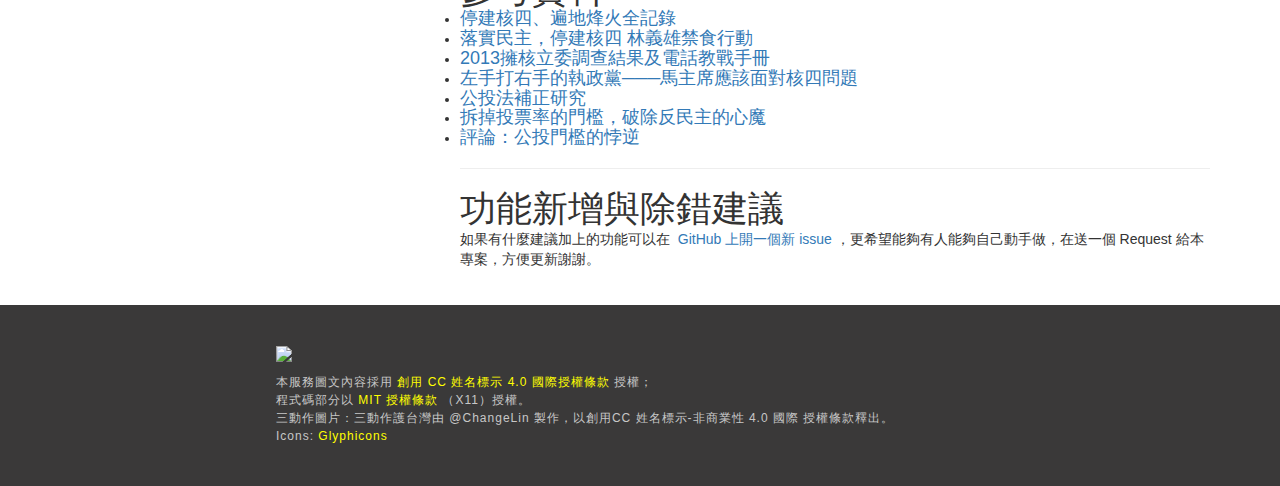
==== commit 77f3ccb4: "add hackfoldr referenece" ====
--- a/nonuke.html
+++ b/nonuke.html
@@ -1,13 +1,13 @@
 <html>
   	<head>
 		<title>
-		123廢核四打道掛
+		123廢核四「打。道。掛。」
 		</title>
 		<meta charset="utf-8">	
-		<meta property="og:title" content="123廢核四打道掛">
-		<meta property="og:site_name" content="123廢核四打道掛">
-		<meta property="og:url" content="123.g0v.tw">
-		<meta property="og:description" content="123廢核四打道掛">
+		<meta property="og:title" content="123廢核四「打。道。掛。」">
+		<meta property="og:site_name" content="123廢核四「打。道。掛。」">
+		<meta property="og:url" content="123.g0v.today">
+		<meta property="og:description" content="123廢核四「打。道。掛。」">
 		<meta property="og:image" content="/images/step/step1.png">
 		<meta property="og:locale" content="zh_TW">
 		<meta name="author" content="">
@@ -34,7 +34,7 @@
 				<a class="a2a_button_twitter"></a>
 				<a class="a2a_button_google_plus"></a>
 			</div>
-		</div><a href="/nonuke.html" class="logo">123廢核四打道掛</a>
+		</div><a href="/nonuke.html" class="logo">123廢核四「打。道。掛。」</a>
 	</div>
 
 
@@ -127,7 +127,49 @@
 							參考資料
 						</a>
 						
-					</li>
+						</li><li>
+							<a href="#link1">
+								停建核四、遍地烽火全記錄
+							</a>
+						</li>
+						
+						<li>
+							<a href="#link2">
+								落實民主，停建核四 林義雄禁食行動
+							</a>
+						</li>
+						
+						<li>
+							<a href="#link3">
+								2013擁核立委調查結果及電話教戰手冊
+							</a>
+						</li>
+						
+						<li>
+							<a href="#link4">
+								黃丞儀：左手打右手的執政黨─馬主席...
+							</a>
+						</li>
+						
+						<li>
+							<a href="#link5">
+								公投法補正研究
+							</a>
+						</li>
+						
+						<li>
+							<a href="#link6">
+								拆掉投票率的門檻，破除反民主的心魔
+							</a>
+						</li>
+						
+						<li>
+							<a href="#link7">
+								評論：公投門檻的悖逆
+							</a>
+						</li>
+						
+					
 					
 					<li class="title">
 						<a href="#report">
@@ -312,33 +354,38 @@
 
 <ul>
     <li>
-        <a id="link1" href="http://linfast.logdown.com/" target="_blank">
+        <a id="link1" href="http://nonuke.today/nonuke2014/http%253A%252F%252Ffortuneteller.bremennetwork.tw%252Fprofile.html" target="_blank">
+            <h4>停建核四、遍地烽火全記錄</h4>
+        </a>
+    </li>
+    <li>
+        <a id="link2" href="http://linfast.logdown.com/" target="_blank">
             <h4>落實民主，停建核四 林義雄禁食行動</h4>
         </a>
     </li>
     <li>
-        <a id="link2" href="http://gcaa.org.tw/post.php?aid=117" target="_blank">
+        <a id="link3" href="http://gcaa.org.tw/post.php?aid=117" target="_blank">
             <h4>2013擁核立委調查結果及電話教戰手冊</h4>
         </a>
     </li>
     <li>
-        <a id="link3" href="http://opinion.cw.com.tw/blog/profile/103/article/220" target="_blank">
+        <a id="link4" href="http://opinion.cw.com.tw/blog/profile/103/article/220" target="_blank">
             <h4>左手打右手的執政黨───馬主席應該面對核四問題</h4>
         </a>
     </li>
     <li>
-        <a id="link4" href="https://www.dropbox.com/s/kzv1xtjvbb5f70v/%E5%85%AC%E6%8A%95%E6%B3%95%E8%A3%9C%E6%AD%A3%E7%A0%94%E7%A9%B6.pdf" target="_blank">
+        <a id="link5" href="https://www.dropbox.com/s/kzv1xtjvbb5f70v/%E5%85%AC%E6%8A%95%E6%B3%95%E8%A3%9C%E6%AD%A3%E7%A0%94%E7%A9%B6.pdf" target="_blank">
             <h4>公投法補正研究</h4>
         </a>
     </li>
 
     <li>
-        <a id="link5" href="http://www.stormmediagroup.com/opencms/review/detail/a3781795-c9ca-11e3-896c-ef2804cba5a1/?uuid=a3781795-c9ca-11e3-896c-ef2804cba5a1#ixzz2zh4q1TGe " target="_blank">
+        <a id="link6" href="http://www.stormmediagroup.com/opencms/review/detail/a3781795-c9ca-11e3-896c-ef2804cba5a1/?uuid=a3781795-c9ca-11e3-896c-ef2804cba5a1#ixzz2zh4q1TGe " target="_blank">
             <h4>拆掉投票率的門檻，破除反民主的心魔</h4>
         </a>
     </li>
     <li>
-        <a id="link6" href="http://www.appledaily.com.tw/appledaily/article/forum/20140423/35784118/%E8%98%8B%E8%AB%96%EF%BC%9A%E5%85%AC%E6%8A%95%E9%96%80%E6%AA%BB%E7%9A%84%E6%82%96%E9%80%86" target="_blank">
+        <a id="link7" href="http://www.appledaily.com.tw/appledaily/article/forum/20140423/35784118/%E8%98%8B%E8%AB%96%EF%BC%9A%E5%85%AC%E6%8A%95%E9%96%80%E6%AA%BB%E7%9A%84%E6%82%96%E9%80%86" target="_blank">
             <h4>評論：公投門檻的悖逆</h4>
         </a>
     </li>
@@ -423,15 +470,4 @@
 		ga('send', 'pageview');
 	</script>
 </body>
-</html>		}, i[r].l = 1 * new Date();
-			a = s.createElement(o),
-			m = s.getElementsByTagName(o)[0];
-			a.async = 1;
-			a.src = g;
-			m.parentNode.insertBefore(a, m)
-		})(window, document, 'script', '//www.google-analytics.com/analytics.js', 'ga');
-		ga('create', 'UA-41326468-1', 'g0v.today');
-		ga('send', 'pageview');
-	</script>
-</body>
 </html>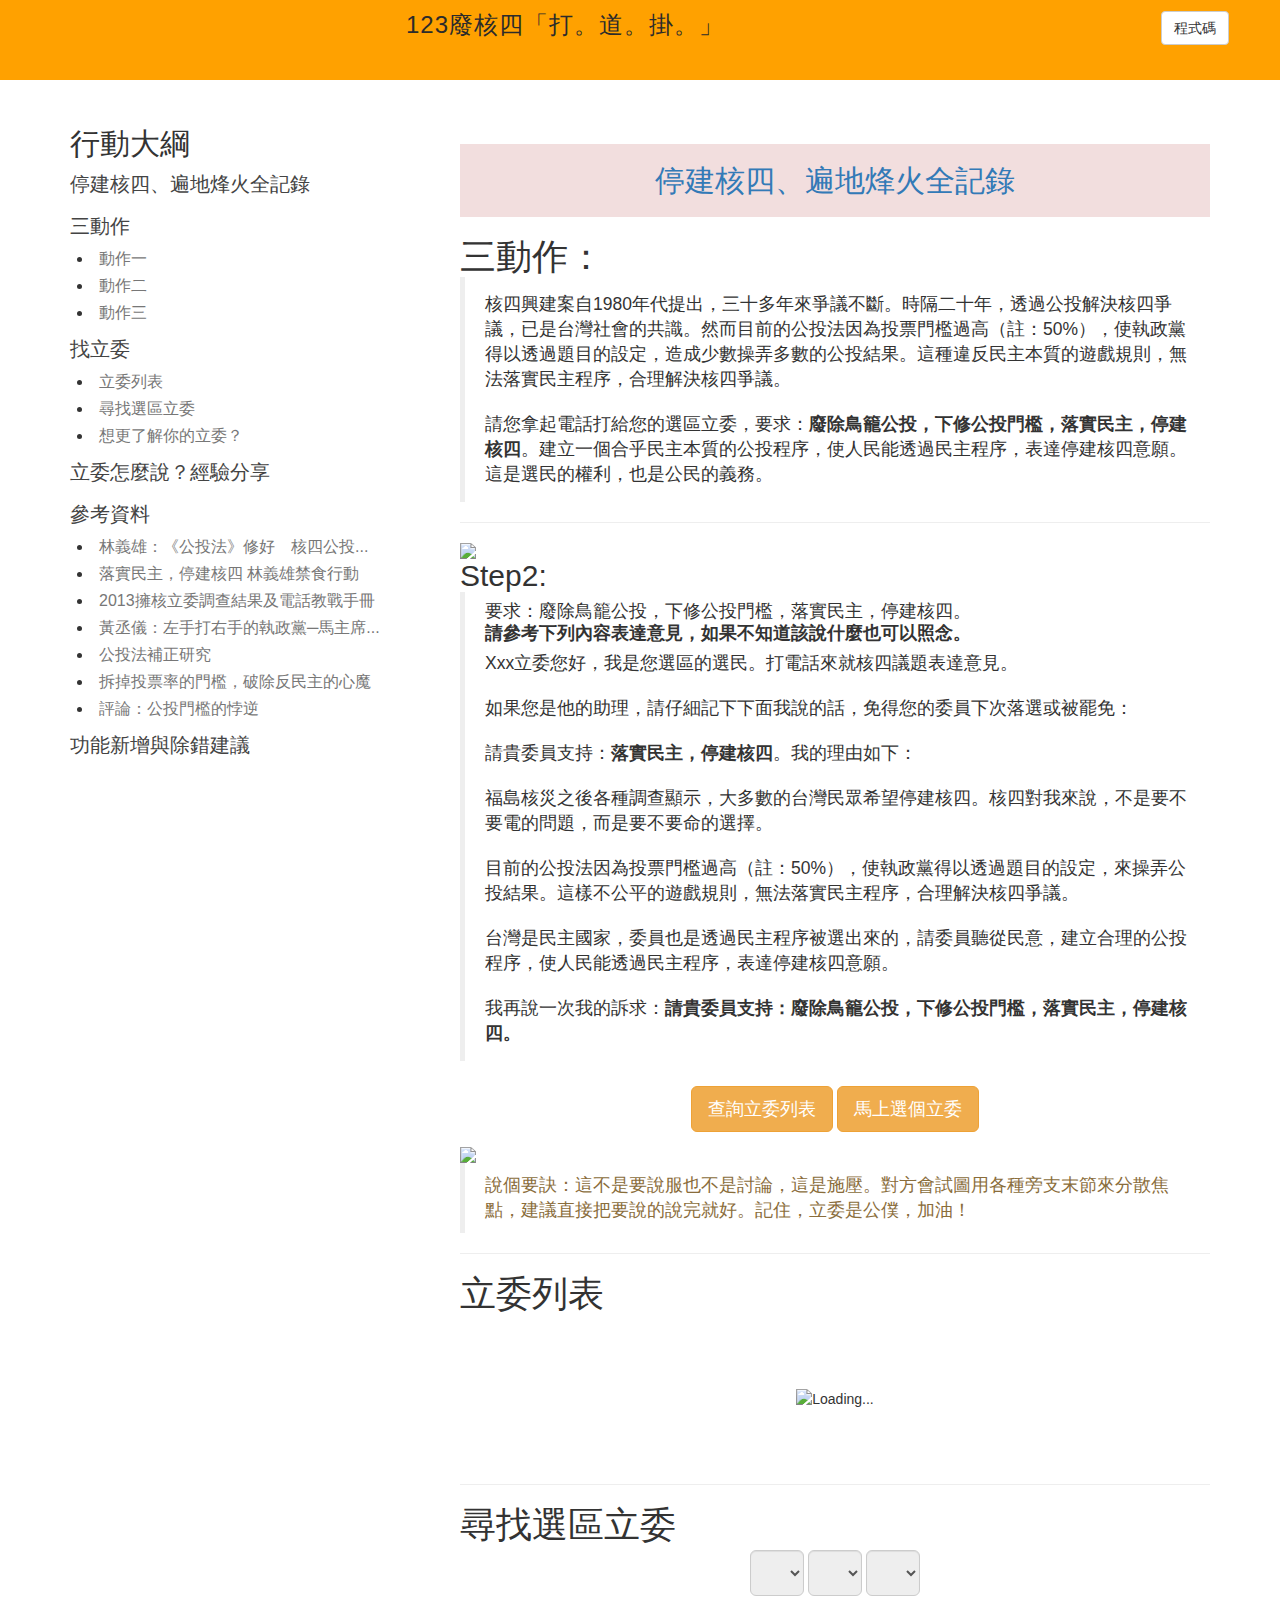
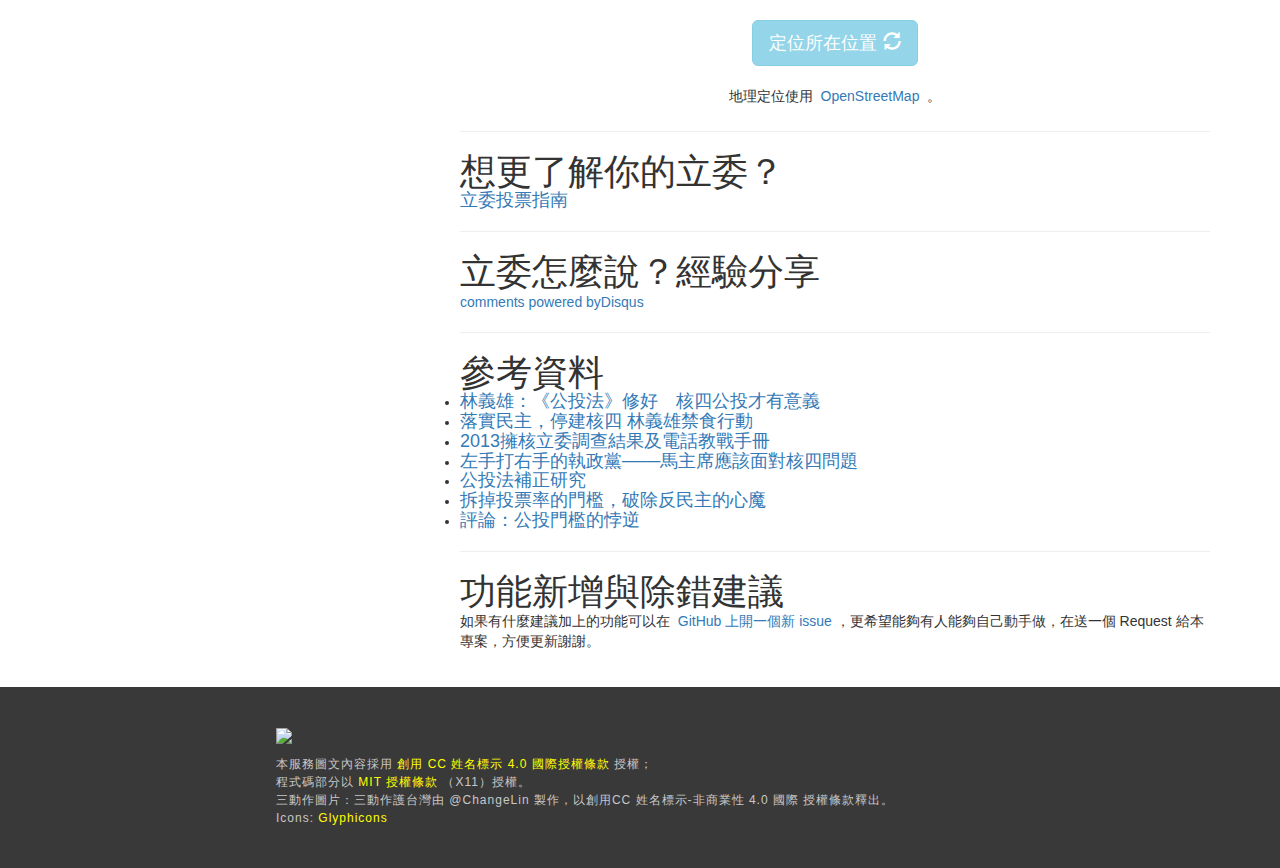
==== commit 40e87951: "fix strong font" ====
--- a/nonuke.html
+++ b/nonuke.html
@@ -34,7 +34,7 @@
 				<a class="a2a_button_twitter"></a>
 				<a class="a2a_button_google_plus"></a>
 			</div>
-		</div><a href="/nonuke.html" class="logo">123廢核四「打。道。掛。」</a>
+		</div><a href="/" class="logo">123廢核四「打。道。掛。」</a>
 	</div>
 
 
@@ -66,6 +66,13 @@
 				<ul>
 					
 					<li class="title">
+						<a href="#nonuke">
+							停建核四、遍地烽火全記錄
+						</a>
+						
+					</li>
+					
+					<li class="title">
 						<a href="#teach">
 							三動作
 						</a>
@@ -129,7 +136,7 @@
 						
 						</li><li>
 							<a href="#link1">
-								停建核四、遍地烽火全記錄
+								林義雄：《公投法》修好　核四公投...
 							</a>
 						</li>
 						
@@ -183,7 +190,12 @@
 			<main id="main" class="col-sm-8">
 				
 					<p><a id="teach"></a></p>
+<p><a href="http://nonuke.today" id="nonuke" target="_blank"><h2 class="bg-danger text-center" style="padding: 20px;">停建核四、遍地烽火全記錄</h2></a></p>
 <h1 id="-">三動作：</h1>
+<blockquote>
+<p>核四興建案自1980年代提出，三十多年來爭議不斷。時隔二十年，透過公投解決核四爭議，已是台灣社會的共識。然而目前的公投法因為投票門檻過高（註：50%），使執政黨得以透過題目的設定，造成少數操弄多數的公投結果。這種違反民主本質的遊戲規則，無法落實民主程序，合理解決核四爭議。</p>
+<p>請您拿起電話打給您的選區立委，要求：<strong>廢除鳥籠公投，下修公投門檻，落實民主，停建核四</strong>。建立一個合乎民主本質的公投程序，使人民能透過民主程序，表達停建核四意願。這是選民的權利，也是公民的義務。</p>
+</blockquote>
 <hr>
 <div id="text-instruction">
 
@@ -197,6 +209,10 @@
         動作二：
     </h3>
 
+    <h4>要求：廢除鳥籠公投，下修公投門檻，落實民主，停建核四。</h4>
+
+    <b>請參考下列內容表達意見，如果不知道該說什麼也可以照念。</b>
+
     <p>
     Xxx立委您好，我是您選區的選民。打電話來就核四議題表達意見。
     </p>
@@ -232,6 +248,10 @@
 
     <h2> Step2: </h2>
     <blockquote>
+        <h4>要求：廢除鳥籠公投，下修公投門檻，落實民主，停建核四。</h4>
+
+        <b>請參考下列內容表達意見，如果不知道該說什麼也可以照念。</b>
+
         <p>
         Xxx立委您好，我是您選區的選民。打電話來就核四議題表達意見。
         </p>
@@ -354,8 +374,8 @@
 
 <ul>
     <li>
-        <a id="link1" href="http://nonuke.today/nonuke2014/http%253A%252F%252Ffortuneteller.bremennetwork.tw%252Fprofile.html" target="_blank">
-            <h4>停建核四、遍地烽火全記錄</h4>
+        <a id="link1" href="http://www.appledaily.com.tw/realtimenews/article/politics/20140424/384982/%E6%9E%97%E7%BE%A9%E9%9B%84%EF%BC%9A%E3%80%8A%E5%85%AC%E6%8A%95%E6%B3%95%E3%80%8B%E4%BF%AE%E5%A5%BD%E3%80%80%E6%A0%B8%E5%9B%9B%E5%85%AC%E6%8A%95%E6%89%8D%E6%9C%89%E6%84%8F%E7%BE%A9" target="_blank">
+            <h4>林義雄：《公投法》修好　核四公投才有意義</h4>
         </a>
     </li>
     <li>
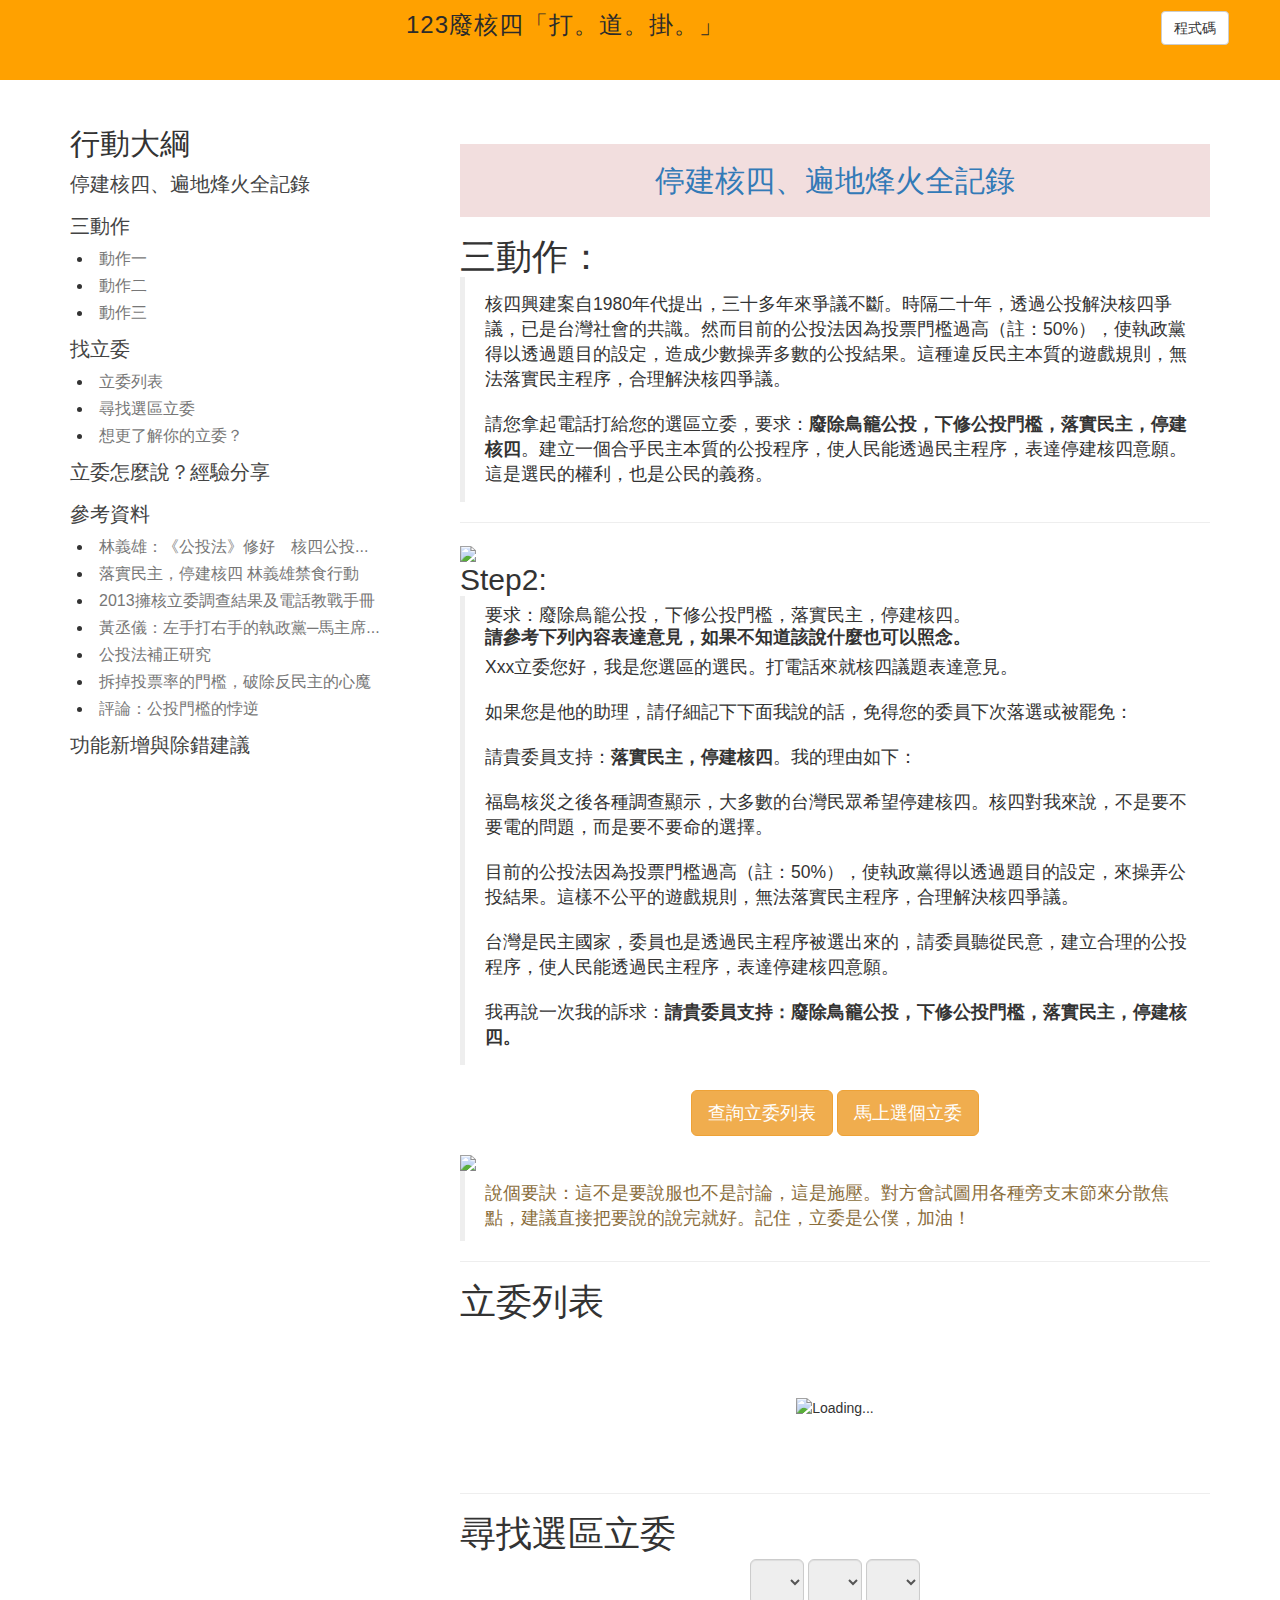
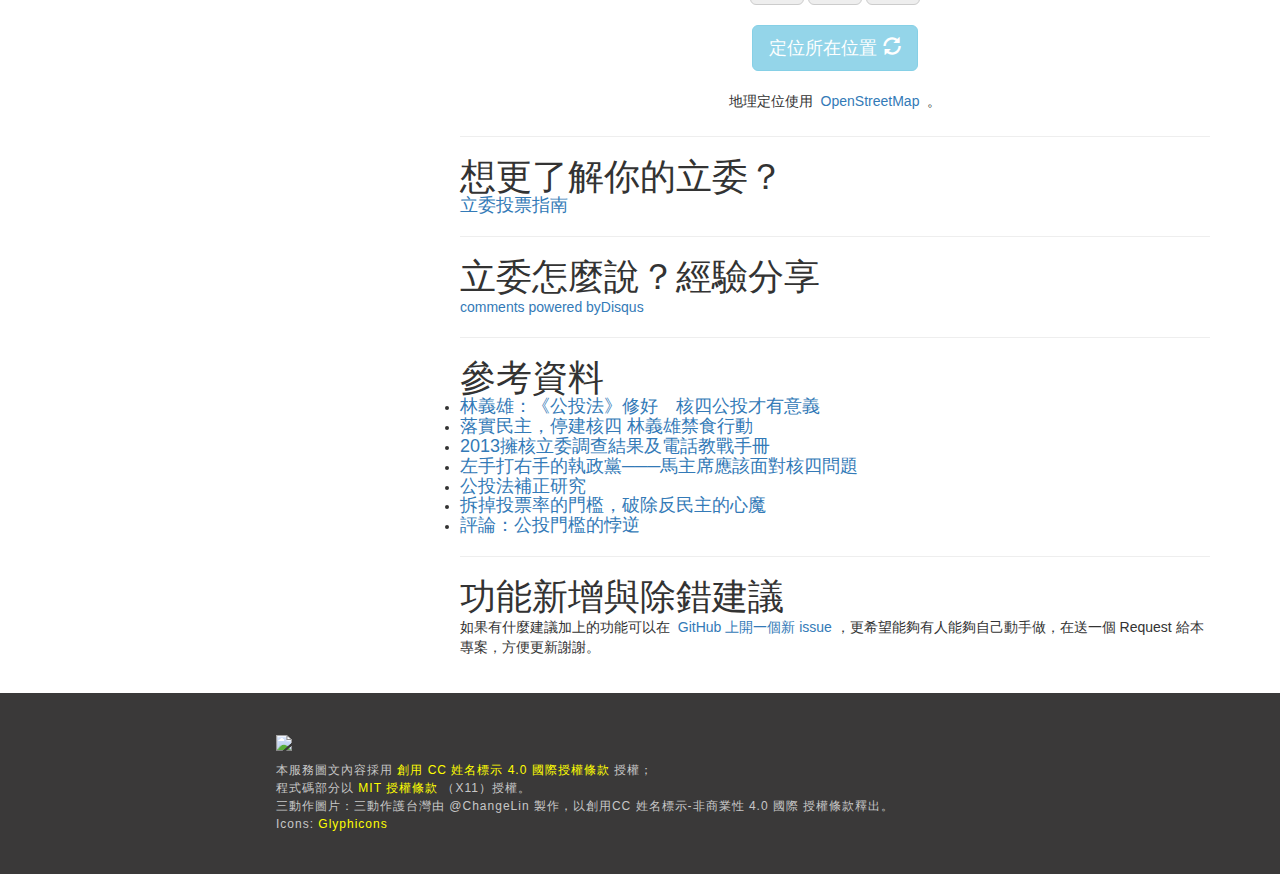
==== commit 7803059a: "update reform" ====
--- a/nonuke.html
+++ b/nonuke.html
@@ -1,3 +1,4 @@
+<!DOCTYPE HTML>
 <html>
   	<head>
 		<title>
@@ -7,7 +8,7 @@
 		<meta property="og:title" content="123廢核四「打。道。掛。」">
 		<meta property="og:site_name" content="123廢核四「打。道。掛。」">
 		<meta property="og:url" content="123.g0v.today">
-		<meta property="og:description" content="123廢核四「打。道。掛。」">
+		<meta property="og:description" content="廢除鳥籠公投，下修公投門檻">
 		<meta property="og:image" content="/images/step/step1.png">
 		<meta property="og:locale" content="zh_TW">
 		<meta name="author" content="">
